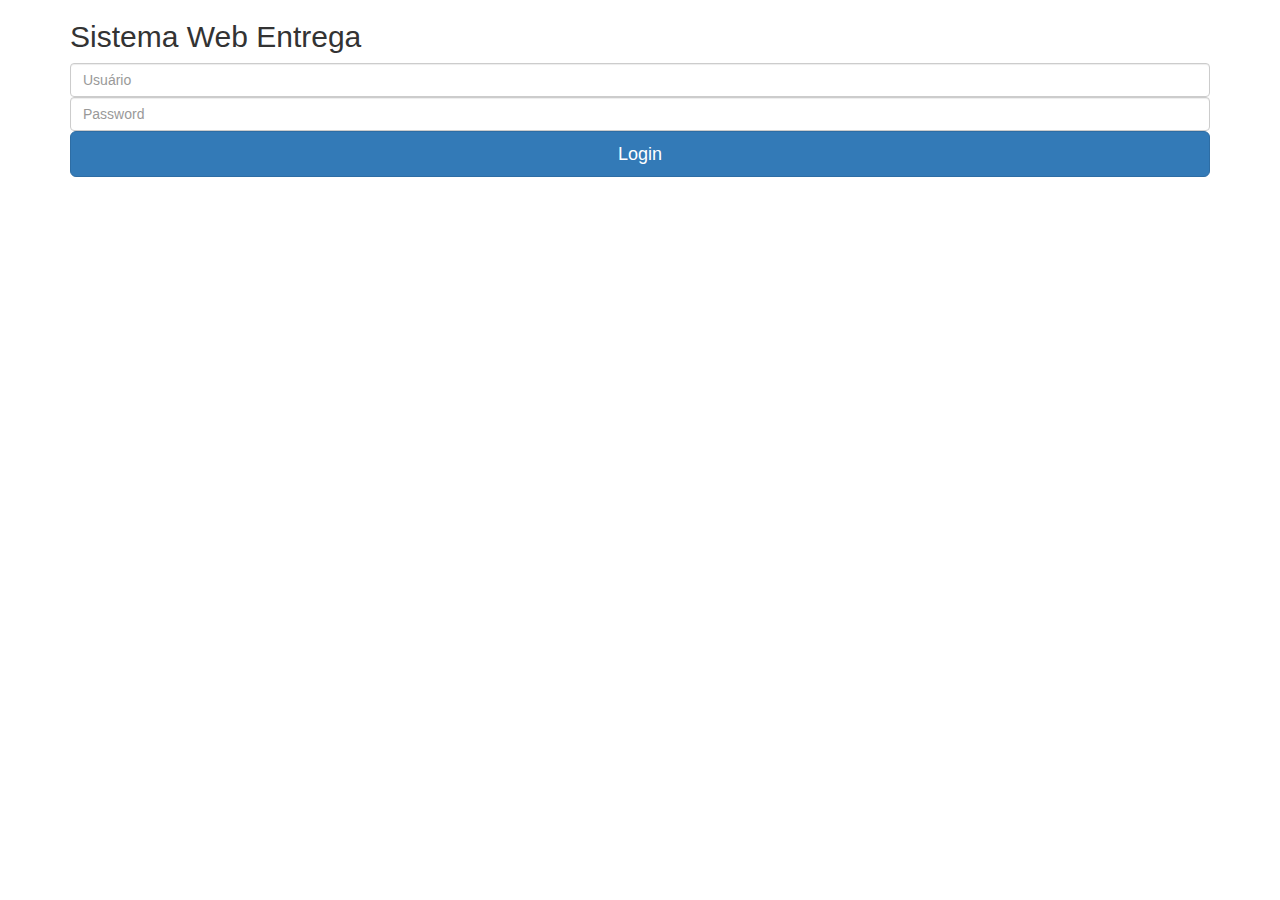
==== WebEntrega/web/index.html @ bb672cf1 "Add files via upload" ====
<!DOCTYPE html>
<html lang="en">
  <head>
    <meta charset="utf-8">
    <meta http-equiv="X-UA-Compatible" content="IE=edge">
    <meta name="viewport" content="width=device-width, initial-scale=1">
    <!-- The above 3 meta tags *must* come first in the head; any other head content must come *after* these tags -->
    <meta name="description" content="">
    <meta name="author" content="">
    <link rel="icon" href="../../favicon.ico">

    <title>Login</title>

    <!-- Bootstrap core CSS -->
    <link href="css/bootstrap.min.css" rel="stylesheet">

    <!-- IE10 viewport hack for Surface/desktop Windows 8 bug -->
    <link href="css/ie10-viewport-bug-workaround.css" rel="stylesheet">

    <!-- Custom styles for this template -->
    <link href="css/signin.css" rel="stylesheet">

    <!-- Just for debugging purposes. Don't actually copy these 2 lines! -->
    <!--[if lt IE 9]><script src="../../assets/js/ie8-responsive-file-warning.js"></script><![endif]-->
    <script src="js/ie-emulation-modes-warning.js"></script>

    <!-- HTML5 shim and Respond.js for IE8 support of HTML5 elements and media queries -->
    <!--[if lt IE 9]>
      <script src="https://oss.maxcdn.com/html5shiv/3.7.2/html5shiv.min.js"></script>
      <script src="https://oss.maxcdn.com/respond/1.4.2/respond.min.js"></script>
    <![endif]-->
  </head>

  <body>

    <div class="container">

        <form class="form-signin" action="login.jsp" method="post">
        <h2 class="form-signin-heading">Sistema Web Entrega</h2>
        <label for="inputText" class="sr-only">Usuário</label>
        <input type="text" name="usuario1" class="form-control" placeholder="Usuário" >
        <label for="inputPassword" class="sr-only">Password</label>
        <input type="password" name="senha1" class="form-control" placeholder="Password">
        
        <button class="btn btn-lg btn-primary btn-block" type="submit">Login</button>
      </form>

    </div> <!-- /container -->


    <!-- IE10 viewport hack for Surface/desktop Windows 8 bug -->
    <script src="js/ie10-viewport-bug-workaround.js"></script>
  </body>
</html>
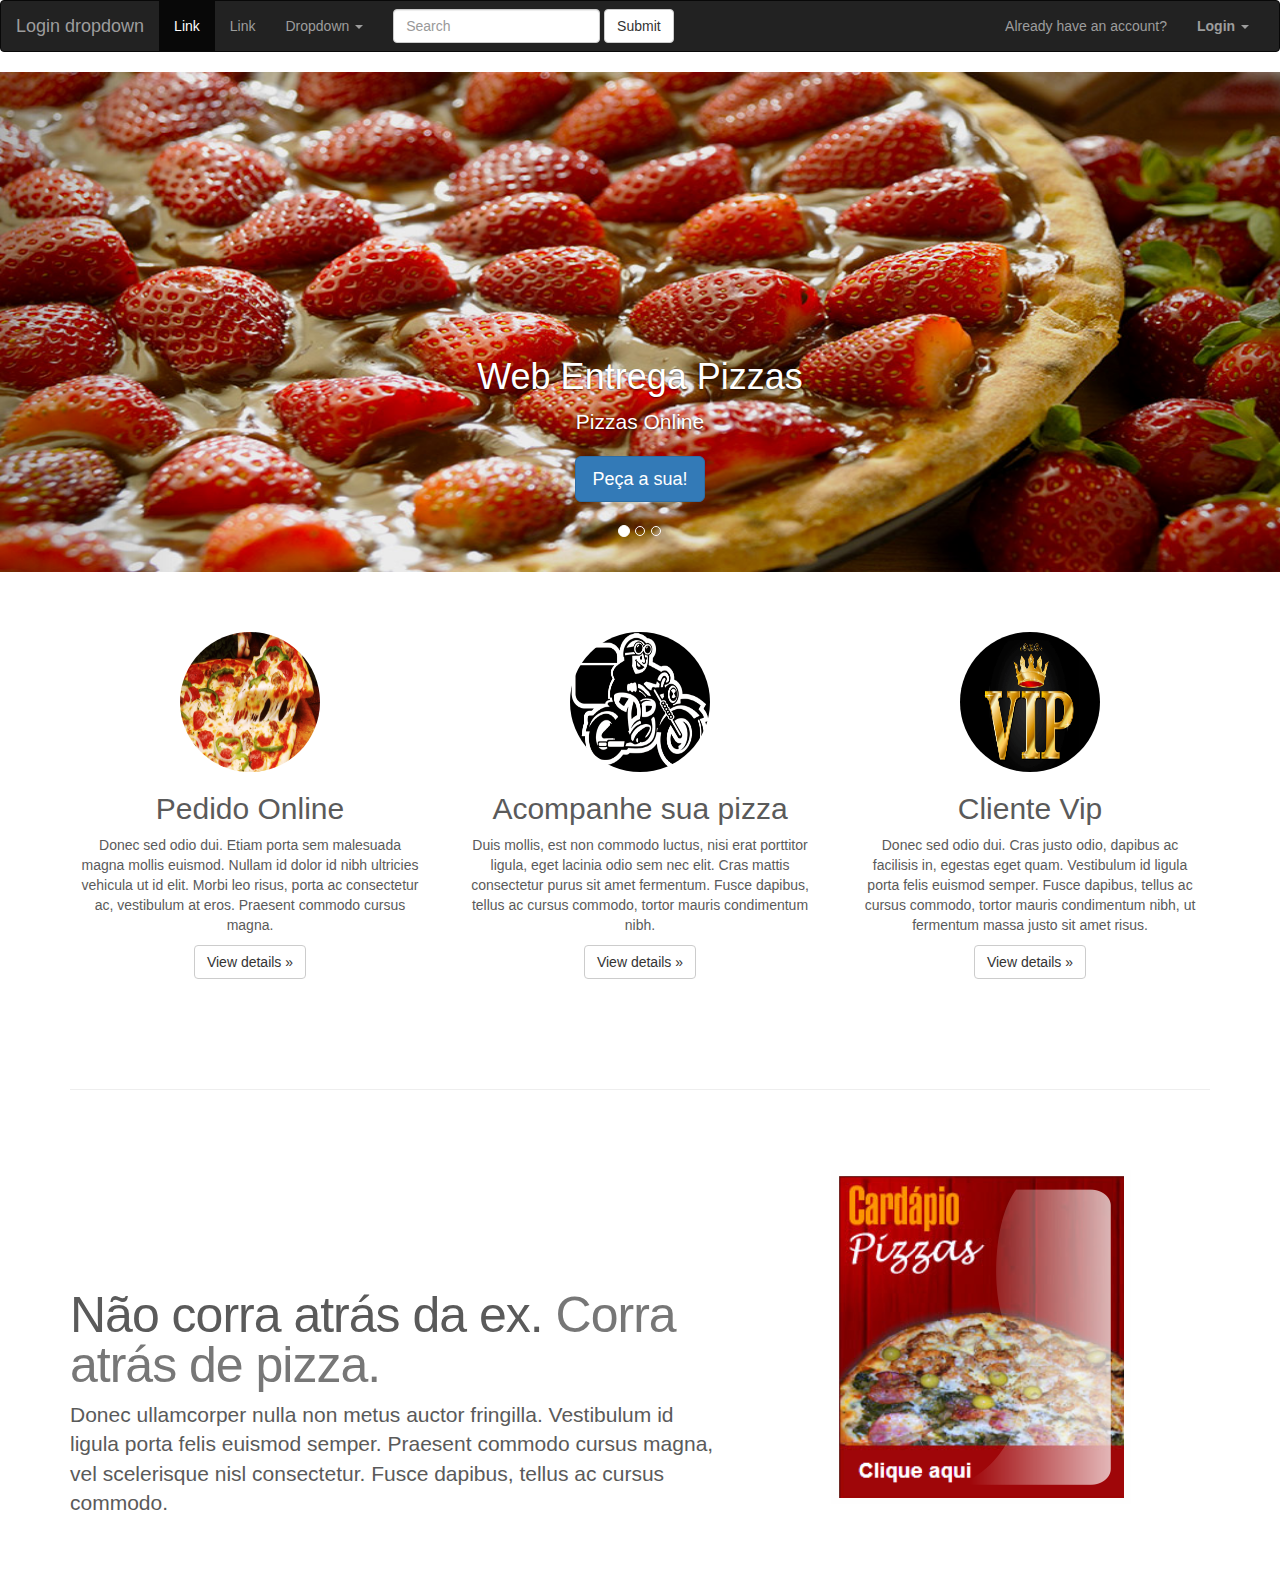
==== commit 89427f1d: "Update index.html" ====
--- a/WebEntrega/web/index.html
+++ b/WebEntrega/web/index.html
@@ -9,30 +9,31 @@
     <meta name="author" content="">
     <link rel="icon" href="../../favicon.ico">
 
-    <title>Login</title>
+    <title>Web Entrega</title>
 
     <!-- Bootstrap core CSS -->
     <link href="css/bootstrap.min.css" rel="stylesheet">
 
     <!-- IE10 viewport hack for Surface/desktop Windows 8 bug -->
-    <link href="css/ie10-viewport-bug-workaround.css" rel="stylesheet">
-
-    <!-- Custom styles for this template -->
-    <link href="css/signin.css" rel="stylesheet">
+    <link href="../../assets/css/ie10-viewport-bug-workaround.css" rel="stylesheet">
 
     <!-- Just for debugging purposes. Don't actually copy these 2 lines! -->
     <!--[if lt IE 9]><script src="../../assets/js/ie8-responsive-file-warning.js"></script><![endif]-->
-    <script src="js/ie-emulation-modes-warning.js"></script>
+    <script src="../../assets/js/ie-emulation-modes-warning.js"></script>
 
     <!-- HTML5 shim and Respond.js for IE8 support of HTML5 elements and media queries -->
     <!--[if lt IE 9]>
-      <script src="https://oss.maxcdn.com/html5shiv/3.7.2/html5shiv.min.js"></script>
+      <script src="https://oss.maxcdn.com/html5shiv/3.7.3/html5shiv.min.js"></script>
       <script src="https://oss.maxcdn.com/respond/1.4.2/respond.min.js"></script>
     <![endif]-->
+
+    <!-- Custom styles for this template -->
+    <link href="carousel.css" rel="stylesheet">
+    <link href="css/login.css" rel="stylesheet">
   </head>
 
-  <body>
-
+
+<!--
     <div class="container">
 
         <form class="form-signin" action="login.jsp" method="post">
@@ -48,7 +49,195 @@
     </div> <!-- /container -->
 
 
+<body>
+
+<nav class="navbar navbar-default navbar-inverse" role="navigation">
+  <div class="container-fluid">
+    <!-- Brand and toggle get grouped for better mobile display -->
+    <div class="navbar-header">
+      <button type="button" class="navbar-toggle collapsed" data-toggle="collapse" data-target="#bs-example-navbar-collapse-1">
+        <span class="sr-only">Toggle navigation</span>
+        <span class="icon-bar"></span>
+        <span class="icon-bar"></span>
+        <span class="icon-bar"></span>
+      </button>
+      <a class="navbar-brand" href="#">Login dropdown</a>
+    </div>
+
+    <!-- Collect the nav links, forms, and other content for toggling -->
+    <div class="collapse navbar-collapse" id="bs-example-navbar-collapse-1">
+      <ul class="nav navbar-nav">
+        <li class="active"><a href="#">Link</a></li>
+        <li><a href="#">Link</a></li>
+        <li class="dropdown">
+          <a href="#" class="dropdown-toggle" data-toggle="dropdown">Dropdown <span class="caret"></span></a>
+          <ul class="dropdown-menu" role="menu">
+            <li><a href="#">Action</a></li>
+            <li><a href="#">Another action</a></li>
+            <li><a href="#">Something else here</a></li>
+            <li class="divider"></li>
+            <li><a href="#">Separated link</a></li>
+            <li class="divider"></li>
+            <li><a href="#">One more separated link</a></li>
+          </ul>
+        </li>
+      </ul>
+      <form class="navbar-form navbar-left" role="search">
+        <div class="form-group">
+          <input type="text" class="form-control" placeholder="Search">
+        </div>
+        <button type="submit" class="btn btn-default">Submit</button>
+      </form>
+      <ul class="nav navbar-nav navbar-right">
+        <li><p class="navbar-text">Already have an account?</p></li>
+        <li class="dropdown">
+          <a href="#" class="dropdown-toggle" data-toggle="dropdown"><b>Login</b> <span class="caret"></span></a>
+			<ul id="login-dp" class="dropdown-menu">
+				<li>
+					 <div class="row">
+							<div class="col-md-12">
+								Login via
+								<div class="social-buttons">
+									<a href="#" class="btn btn-fb"><i class="fa fa-facebook"></i> Facebook</a>
+									<a href="#" class="btn btn-tw"><i class="fa fa-twitter"></i> Twitter</a>
+								</div>
+                                or
+								 <form class="form" role="form" method="post" action="login" accept-charset="UTF-8" id="login-nav">
+										<div class="form-group">
+											 <label class="sr-only" for="exampleInputEmail2">Email address</label>
+											 <input type="email" class="form-control" id="exampleInputEmail2" placeholder="Email address" required>
+										</div>
+										<div class="form-group">
+											 <label class="sr-only" for="exampleInputPassword2">Password</label>
+											 <input type="password" class="form-control" id="exampleInputPassword2" placeholder="Password" required>
+                                             <div class="help-block text-right"><a href="">Forget the password ?</a></div>
+										</div>
+										<div class="form-group">
+											 <button type="submit" class="btn btn-primary btn-block">Sign in</button>
+										</div>
+										<div class="checkbox">
+											 <label>
+											 <input type="checkbox"> keep me logged-in
+											 </label>
+										</div>
+								 </form>
+							</div>
+							<div class="bottom text-center">
+								New here ? <a href="#"><b>Join Us</b></a>
+							</div>
+					 </div>
+				</li>
+			</ul>
+        </li>
+      </ul>
+    </div><!-- /.navbar-collapse -->
+  </div><!-- /.container-fluid -->
+</nav>
+
+
+<div id="myCarousel" class="carousel slide" data-ride="carousel">
+      <!-- Indicators -->
+      <ol class="carousel-indicators">
+        <li data-target="#myCarousel" data-slide-to="0" class="active"></li>
+        <li data-target="#myCarousel" data-slide-to="1"></li>
+        <li data-target="#myCarousel" data-slide-to="2"></li>
+      </ol>
+      <div class="carousel-inner" role="listbox">
+        <div class="item active">
+          <img class="first-slide" src="img/pizza4.jpg" alt="First slide">
+          <div class="container">
+            <div class="carousel-caption">
+              <h1>Web Entrega Pizzas</h1>
+              <p> Pizzas Online </p>
+              <p><a class="btn btn-lg btn-primary" href="#" role="button">Peça a sua!</a></p>
+            </div>
+          </div>
+        </div>
+        <div class="item">
+          <img class="second-slide" src="img/pizza2.png" alt="Second slide">
+          <div class="container">
+            <div class="carousel-caption">
+             <p><a class="btn btn-lg btn-primary" href="#" role="button">Peça a sua!</a></p>
+            </div>
+          </div>
+        </div>
+        <div class="item">
+          <img class="third-slide" src="img/pizza1.jpg" alt="Third slide">
+          <div class="container">
+            <div class="carousel-caption">
+                
+              <p><a class="btn btn-lg btn-primary" href="#" role="button">Peça a sua!</a></p>
+            </div>
+          </div>
+        </div>
+      </div>
+      <a class="left carousel-control" href="#myCarousel" role="button" data-slide="prev">
+        <span class="glyphicon glyphicon-chevron-left" aria-hidden="true"></span>
+        <span class="sr-only">Previous</span>
+      </a>
+      <a class="right carousel-control" href="#myCarousel" role="button" data-slide="next">
+        <span class="glyphicon glyphicon-chevron-right" aria-hidden="true"></span>
+        <span class="sr-only">Next</span>
+      </a>
+    </div><!-- /.carousel -->
+
+
+    <!-- Marketing messaging and featurettes
+    ================================================== -->
+    <!-- Wrap the rest of the page in another container to center all the content. -->
+
+    <div class="container marketing">
+
+      <!-- Three columns of text below the carousel -->
+      <div class="row">
+        <div class="col-lg-4">
+          <img class="img-circle" src="img/pizzaicon.jpg" alt="Generic placeholder image" width="140" height="140">
+          <h2>Pedido Online</h2>
+          <p>Donec sed odio dui. Etiam porta sem malesuada magna mollis euismod. Nullam id dolor id nibh ultricies vehicula ut id elit. Morbi leo risus, porta ac consectetur ac, vestibulum at eros. Praesent commodo cursus magna.</p>
+          <p><a class="btn btn-default" href="#" role="button">View details &raquo;</a></p>
+        </div><!-- /.col-lg-4 -->
+        <div class="col-lg-4">
+          <img class="img-circle" src="img/motoboy.gif" alt="Generic placeholder image" width="140" height="140">
+          <h2>Acompanhe sua pizza</h2>
+          <p>Duis mollis, est non commodo luctus, nisi erat porttitor ligula, eget lacinia odio sem nec elit. Cras mattis consectetur purus sit amet fermentum. Fusce dapibus, tellus ac cursus commodo, tortor mauris condimentum nibh.</p>
+          <p><a class="btn btn-default" href="#" role="button">View details &raquo;</a></p>
+        </div><!-- /.col-lg-4 -->
+        <div class="col-lg-4">
+          <img class="img-circle" src="img/vip.png" alt="Generic placeholder image" width="140" height="140">
+          <h2>Cliente Vip</h2>
+          <p>Donec sed odio dui. Cras justo odio, dapibus ac facilisis in, egestas eget quam. Vestibulum id ligula porta felis euismod semper. Fusce dapibus, tellus ac cursus commodo, tortor mauris condimentum nibh, ut fermentum massa justo sit amet risus.</p>
+          <p><a class="btn btn-default" href="#" role="button">View details &raquo;</a></p>
+        </div><!-- /.col-lg-4 -->
+      </div><!-- /.row -->
+
+
+      <!-- START THE FEATURETTES -->
+
+      <hr class="featurette-divider">
+
+      <div class="row featurette">
+        <div class="col-md-7">
+          <h2 class="featurette-heading">Não corra atrás da ex. <span class="text-muted">Corra atrás de pizza.</span></h2>
+          <p class="lead">Donec ullamcorper nulla non metus auctor fringilla. Vestibulum id ligula porta felis euismod semper. Praesent commodo cursus magna, vel scelerisque nisl consectetur. Fusce dapibus, tellus ac cursus commodo.</p>
+        </div>
+        <div class="col-md-5">
+          <img class="featurette-image img-responsive center-block" src="img/cardapio.png" alt="Generic placeholder image">
+        </div>
+      </div>
+
+     
+    
+    
+
+
+ <script src="https://ajax.googleapis.com/ajax/libs/jquery/1.12.4/jquery.min.js"></script>
+    <script>window.jQuery || document.write('<script src="../../assets/js/vendor/jquery.min.js"><\/script>')</script>
+    <script src="js/bootstrap.min.js"></script>
+    <!-- Just to make our placeholder images work. Don't actually copy the next line! -->
+    <script src="../../assets/js/vendor/holder.min.js"></script>
     <!-- IE10 viewport hack for Surface/desktop Windows 8 bug -->
-    <script src="js/ie10-viewport-bug-workaround.js"></script>
-  </body>
+    <script src="../../assets/js/ie10-viewport-bug-workaround.js"></script>
+    
+    </body>
+    
 </html>
--- a/WebEntrega/web/carousel.css
+++ b/WebEntrega/web/carousel.css
@@ -0,0 +1,134 @@
+/* GLOBAL STYLES
+-------------------------------------------------- */
+/* Padding below the footer and lighter body text */
+
+body {
+  padding-bottom: 40px;
+  color: #5a5a5a;
+}
+
+
+/* CUSTOMIZE THE NAVBAR
+-------------------------------------------------- */
+
+/* Special class on .container surrounding .navbar, used for positioning it into place. */
+.navbar-wrapper {
+  position: absolute;
+  top: 0;
+  right: 0;
+  left: 0;
+  z-index: 20;
+}
+
+/* Flip around the padding for proper display in narrow viewports */
+.navbar-wrapper > .container {
+  padding-right: 0;
+  padding-left: 0;
+}
+.navbar-wrapper .navbar {
+  padding-right: 15px;
+  padding-left: 15px;
+}
+.navbar-wrapper .navbar .container {
+  width: auto;
+}
+
+
+/* CUSTOMIZE THE CAROUSEL
+-------------------------------------------------- */
+
+/* Carousel base class */
+.carousel {
+  height: 500px;
+  margin-bottom: 60px;
+}
+/* Since positioning the image, we need to help out the caption */
+.carousel-caption {
+  z-index: 10;
+}
+
+/* Declare heights because of positioning of img element */
+.carousel .item {
+  height: 500px;
+  background-color: #777;
+}
+.carousel-inner > .item > img {
+  position: absolute;
+  top: 0;
+  left: 0;
+  min-width: 100%;
+  height: 500px;
+}
+
+
+/* MARKETING CONTENT
+-------------------------------------------------- */
+
+/* Center align the text within the three columns below the carousel */
+.marketing .col-lg-4 {
+  margin-bottom: 20px;
+  text-align: center;
+}
+.marketing h2 {
+  font-weight: normal;
+}
+.marketing .col-lg-4 p {
+  margin-right: 10px;
+  margin-left: 10px;
+}
+
+
+/* Featurettes
+------------------------- */
+
+.featurette-divider {
+  margin: 80px 0; /* Space out the Bootstrap <hr> more */
+}
+
+/* Thin out the marketing headings */
+.featurette-heading {
+  font-weight: 300;
+  line-height: 1;
+  letter-spacing: -1px;
+}
+
+
+/* RESPONSIVE CSS
+-------------------------------------------------- */
+
+@media (min-width: 768px) {
+  /* Navbar positioning foo */
+  .navbar-wrapper {
+    margin-top: 20px;
+  }
+  .navbar-wrapper .container {
+    padding-right: 15px;
+    padding-left: 15px;
+  }
+  .navbar-wrapper .navbar {
+    padding-right: 0;
+    padding-left: 0;
+  }
+
+  /* The navbar becomes detached from the top, so we round the corners */
+  .navbar-wrapper .navbar {
+    border-radius: 4px;
+  }
+
+  /* Bump up size of carousel content */
+  .carousel-caption p {
+    margin-bottom: 20px;
+    font-size: 21px;
+    line-height: 1.4;
+  }
+
+  .featurette-heading {
+    font-size: 50px;
+  }
+}
+
+@media (min-width: 992px) {
+  .featurette-heading {
+    margin-top: 120px;
+  }
+}
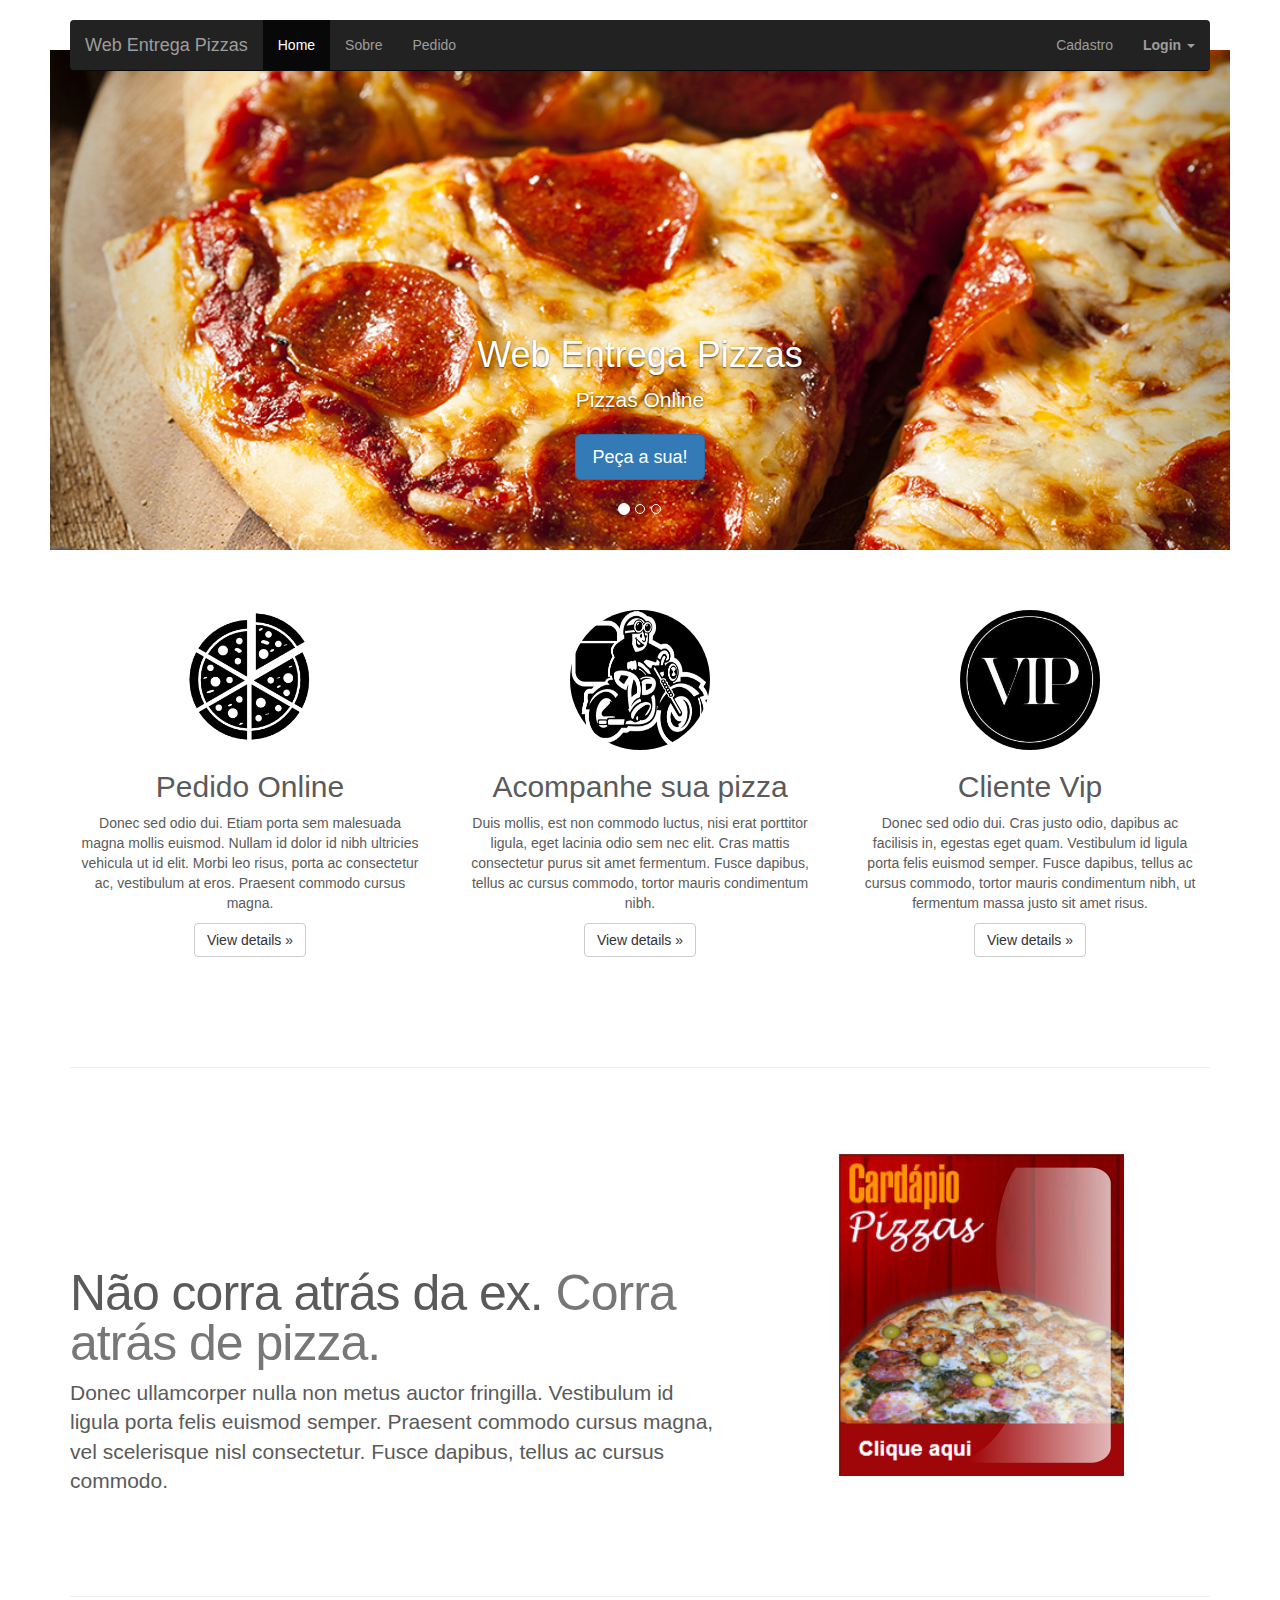
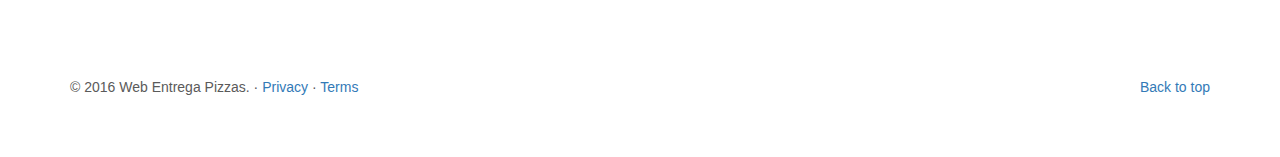
==== commit 2e58f06d: "Update index.html" ====
--- a/WebEntrega/web/index.html
+++ b/WebEntrega/web/index.html
@@ -31,65 +31,33 @@
     <link href="carousel.css" rel="stylesheet">
     <link href="css/login.css" rel="stylesheet">
   </head>
-
-
-<!--
-    <div class="container">
-
-        <form class="form-signin" action="login.jsp" method="post">
-        <h2 class="form-signin-heading">Sistema Web Entrega</h2>
-        <label for="inputText" class="sr-only">Usuário</label>
-        <input type="text" name="usuario1" class="form-control" placeholder="Usuário" >
-        <label for="inputPassword" class="sr-only">Password</label>
-        <input type="password" name="senha1" class="form-control" placeholder="Password">
-        
-        <button class="btn btn-lg btn-primary btn-block" type="submit">Login</button>
-      </form>
-
-    </div> <!-- /container -->
-
-
-<body>
-
-<nav class="navbar navbar-default navbar-inverse" role="navigation">
-  <div class="container-fluid">
-    <!-- Brand and toggle get grouped for better mobile display -->
-    <div class="navbar-header">
-      <button type="button" class="navbar-toggle collapsed" data-toggle="collapse" data-target="#bs-example-navbar-collapse-1">
-        <span class="sr-only">Toggle navigation</span>
-        <span class="icon-bar"></span>
-        <span class="icon-bar"></span>
-        <span class="icon-bar"></span>
-      </button>
-      <a class="navbar-brand" href="#">Login dropdown</a>
-    </div>
-
-    <!-- Collect the nav links, forms, and other content for toggling -->
-    <div class="collapse navbar-collapse" id="bs-example-navbar-collapse-1">
-      <ul class="nav navbar-nav">
-        <li class="active"><a href="#">Link</a></li>
-        <li><a href="#">Link</a></li>
-        <li class="dropdown">
-          <a href="#" class="dropdown-toggle" data-toggle="dropdown">Dropdown <span class="caret"></span></a>
-          <ul class="dropdown-menu" role="menu">
-            <li><a href="#">Action</a></li>
-            <li><a href="#">Another action</a></li>
-            <li><a href="#">Something else here</a></li>
-            <li class="divider"></li>
-            <li><a href="#">Separated link</a></li>
-            <li class="divider"></li>
-            <li><a href="#">One more separated link</a></li>
-          </ul>
-        </li>
-      </ul>
-      <form class="navbar-form navbar-left" role="search">
-        <div class="form-group">
-          <input type="text" class="form-control" placeholder="Search">
-        </div>
-        <button type="submit" class="btn btn-default">Submit</button>
-      </form>
-      <ul class="nav navbar-nav navbar-right">
-        <li><p class="navbar-text">Already have an account?</p></li>
+<!-- NAVBAR
+================================================== -->
+  <body>
+    <div class="navbar-wrapper">
+      <div class="container">
+
+        <nav class="navbar navbar-inverse navbar-static-top">
+          <div class="container">
+            <div class="navbar-header">
+              <button type="button" class="navbar-toggle collapsed" data-toggle="collapse" data-target="#navbar" aria-expanded="false" aria-controls="navbar">
+                <span class="sr-only">Toggle navigation</span>
+                <span class="icon-bar"></span>
+                <span class="icon-bar"></span>
+                <span class="icon-bar"></span>
+              </button>
+              <a class="navbar-brand" href="#">Web Entrega Pizzas </a>
+            </div>
+            <div id="navbar" class="navbar-collapse ecollapse">
+              <ul class="nav navbar-nav">
+                <li class="active"><a href="#">Home</a></li>
+                <li><a href="#about">Sobre</a></li>
+                <li><a href="#contact">Pedido</a></li>            
+              </ul>                
+            
+             
+              <ul class="nav navbar-nav navbar-right">
+        <li><p class="navbar-text">Cadastro</p></li>
         <li class="dropdown">
           <a href="#" class="dropdown-toggle" data-toggle="dropdown"><b>Login</b> <span class="caret"></span></a>
 			<ul id="login-dp" class="dropdown-menu">
@@ -101,41 +69,42 @@
 									<a href="#" class="btn btn-fb"><i class="fa fa-facebook"></i> Facebook</a>
 									<a href="#" class="btn btn-tw"><i class="fa fa-twitter"></i> Twitter</a>
 								</div>
-                                or
-								 <form class="form" role="form" method="post" action="login" accept-charset="UTF-8" id="login-nav">
+                                ou
+								 <form class="form" role="form" method="post" action="login.jsp" accept-charset="UTF-8" id="login-nav">
 										<div class="form-group">
-											 <label class="sr-only" for="exampleInputEmail2">Email address</label>
-											 <input type="email" class="form-control" id="exampleInputEmail2" placeholder="Email address" required>
+											 <label class="sr-only" for="exampleInputEmail2">Nome de Usuario</label>
+											 <input type="text" class="form-control" id="exampleInputEmail2" name="usuario1" placeholder="Nome de Usuario" required>
 										</div>
 										<div class="form-group">
 											 <label class="sr-only" for="exampleInputPassword2">Password</label>
-											 <input type="password" class="form-control" id="exampleInputPassword2" placeholder="Password" required>
-                                             <div class="help-block text-right"><a href="">Forget the password ?</a></div>
+											 <input type="password" class="form-control" id="exampleInputPassword2" name="senha1" placeholder="Senha" required>
+                                                                                         <div class="help-block text-right"><a href="">Esqueceu a senha ?</a></div>
 										</div>
 										<div class="form-group">
-											 <button type="submit" class="btn btn-primary btn-block">Sign in</button>
+											 <button type="submit" class="btn btn-primary btn-block">Entrar</button>
 										</div>
-										<div class="checkbox">
-											 <label>
-											 <input type="checkbox"> keep me logged-in
-											 </label>
-										</div>
+										
 								 </form>
 							</div>
 							<div class="bottom text-center">
-								New here ? <a href="#"><b>Join Us</b></a>
+								Novo aqui ? <a href="#"><b>Cadastre-se</b></a>
 							</div>
 					 </div>
 				</li>
 			</ul>
         </li>
       </ul>
-    </div><!-- /.navbar-collapse -->
-  </div><!-- /.container-fluid -->
-</nav>
-
-
-<div id="myCarousel" class="carousel slide" data-ride="carousel">
+            </div>  
+          </div>
+        </nav>
+
+      </div>
+    </div>
+
+
+    <!-- Carousel
+    ================================================== -->
+    <div id="myCarousel" class="carousel slide" data-ride="carousel">
       <!-- Indicators -->
       <ol class="carousel-indicators">
         <li data-target="#myCarousel" data-slide-to="0" class="active"></li>
@@ -144,7 +113,7 @@
       </ol>
       <div class="carousel-inner" role="listbox">
         <div class="item active">
-          <img class="first-slide" src="img/pizza4.jpg" alt="First slide">
+          <img class="first-slide" src="img/pizza3.jpg" alt="First slide">
           <div class="container">
             <div class="carousel-caption">
               <h1>Web Entrega Pizzas</h1>
@@ -165,7 +134,8 @@
           <img class="third-slide" src="img/pizza1.jpg" alt="Third slide">
           <div class="container">
             <div class="carousel-caption">
-                
+               <h1>Web Entrega Pizzas</h1>
+              <p> Pizzas Online </p> 
               <p><a class="btn btn-lg btn-primary" href="#" role="button">Peça a sua!</a></p>
             </div>
           </div>
@@ -191,7 +161,7 @@
       <!-- Three columns of text below the carousel -->
       <div class="row">
         <div class="col-lg-4">
-          <img class="img-circle" src="img/pizzaicon.jpg" alt="Generic placeholder image" width="140" height="140">
+          <img class="img-circle" src="img/pizzaicon.png" alt="Generic placeholder image" width="140" height="140">
           <h2>Pedido Online</h2>
           <p>Donec sed odio dui. Etiam porta sem malesuada magna mollis euismod. Nullam id dolor id nibh ultricies vehicula ut id elit. Morbi leo risus, porta ac consectetur ac, vestibulum at eros. Praesent commodo cursus magna.</p>
           <p><a class="btn btn-default" href="#" role="button">View details &raquo;</a></p>
@@ -203,7 +173,7 @@
           <p><a class="btn btn-default" href="#" role="button">View details &raquo;</a></p>
         </div><!-- /.col-lg-4 -->
         <div class="col-lg-4">
-          <img class="img-circle" src="img/vip.png" alt="Generic placeholder image" width="140" height="140">
+          <img class="img-circle" src="img/vip.jpg" alt="Generic placeholder image" width="140" height="140">
           <h2>Cliente Vip</h2>
           <p>Donec sed odio dui. Cras justo odio, dapibus ac facilisis in, egestas eget quam. Vestibulum id ligula porta felis euismod semper. Fusce dapibus, tellus ac cursus commodo, tortor mauris condimentum nibh, ut fermentum massa justo sit amet risus.</p>
           <p><a class="btn btn-default" href="#" role="button">View details &raquo;</a></p>
@@ -226,18 +196,30 @@
       </div>
 
      
-    
-    
-
-
- <script src="https://ajax.googleapis.com/ajax/libs/jquery/1.12.4/jquery.min.js"></script>
+
+      <hr class="featurette-divider">
+
+      <!-- /END THE FEATURETTES -->
+
+
+      <!-- FOOTER -->
+      <footer>
+        <p class="pull-right"><a href="#">Back to top</a></p>
+        <p>&copy; 2016 Web Entrega Pizzas. &middot; <a href="#">Privacy</a> &middot; <a href="#">Terms</a></p>
+      </footer>
+
+    </div><!-- /.container -->
+
+
+    <!-- Bootstrap core JavaScript
+    ================================================== -->
+    <!-- Placed at the end of the document so the pages load faster -->
+    <script src="https://ajax.googleapis.com/ajax/libs/jquery/1.12.4/jquery.min.js"></script>
     <script>window.jQuery || document.write('<script src="../../assets/js/vendor/jquery.min.js"><\/script>')</script>
     <script src="js/bootstrap.min.js"></script>
     <!-- Just to make our placeholder images work. Don't actually copy the next line! -->
     <script src="../../assets/js/vendor/holder.min.js"></script>
     <!-- IE10 viewport hack for Surface/desktop Windows 8 bug -->
     <script src="../../assets/js/ie10-viewport-bug-workaround.js"></script>
-    
-    </body>
-    
+  </body>
 </html>
--- a/WebEntrega/web/css/login.css
+++ b/WebEntrega/web/css/login.css
@@ -0,0 +1,65 @@
+/*
+To change this license header, choose License Headers in Project Properties.
+To change this template file, choose Tools | Templates
+and open the template in the editor.
+*/
+/* 
+    Created on : 23/11/2016, 20:11:05
+    Author     : 0067156
+*/
+
+body{
+    //background:url('http://www.wallpaperup.com/uploads/wallpapers/2012/10/21/20181/cad2441dd3252cf53f12154412286ba0.jpg');
+    padding:50px;
+}
+
+#login-dp{
+    min-width: 250px;
+    padding: 14px 14px 0;
+    overflow:hidden;
+    background-color:rgba(255,255,255,.8);
+}
+#login-dp .help-block{
+    font-size:12px    
+}
+#login-dp .bottom{
+    background-color:rgba(255,255,255,.8);
+    border-top:1px solid #ddd;
+    clear:both;
+    padding:14px;
+}
+#login-dp .social-buttons{
+    margin:12px 0    
+}
+#login-dp .social-buttons a{
+    width: 49%;
+}
+#login-dp .form-group {
+    margin-bottom: 10px;
+}
+.btn-fb{
+    color: #fff;
+    background-color:#3b5998;
+}
+.btn-fb:hover{
+    color: #fff;
+    background-color:#496ebc 
+}
+.btn-tw{
+    color: #fff;
+    background-color:#55acee;
+}
+.btn-tw:hover{
+    color: #fff;
+    background-color:#59b5fa;
+}
+@media(max-width:768px){
+    #login-dp{
+        background-color: inherit;
+        color: #fff;
+    }
+    #login-dp .bottom{
+        background-color: inherit;
+        border-top:0 none;
+    }
+}
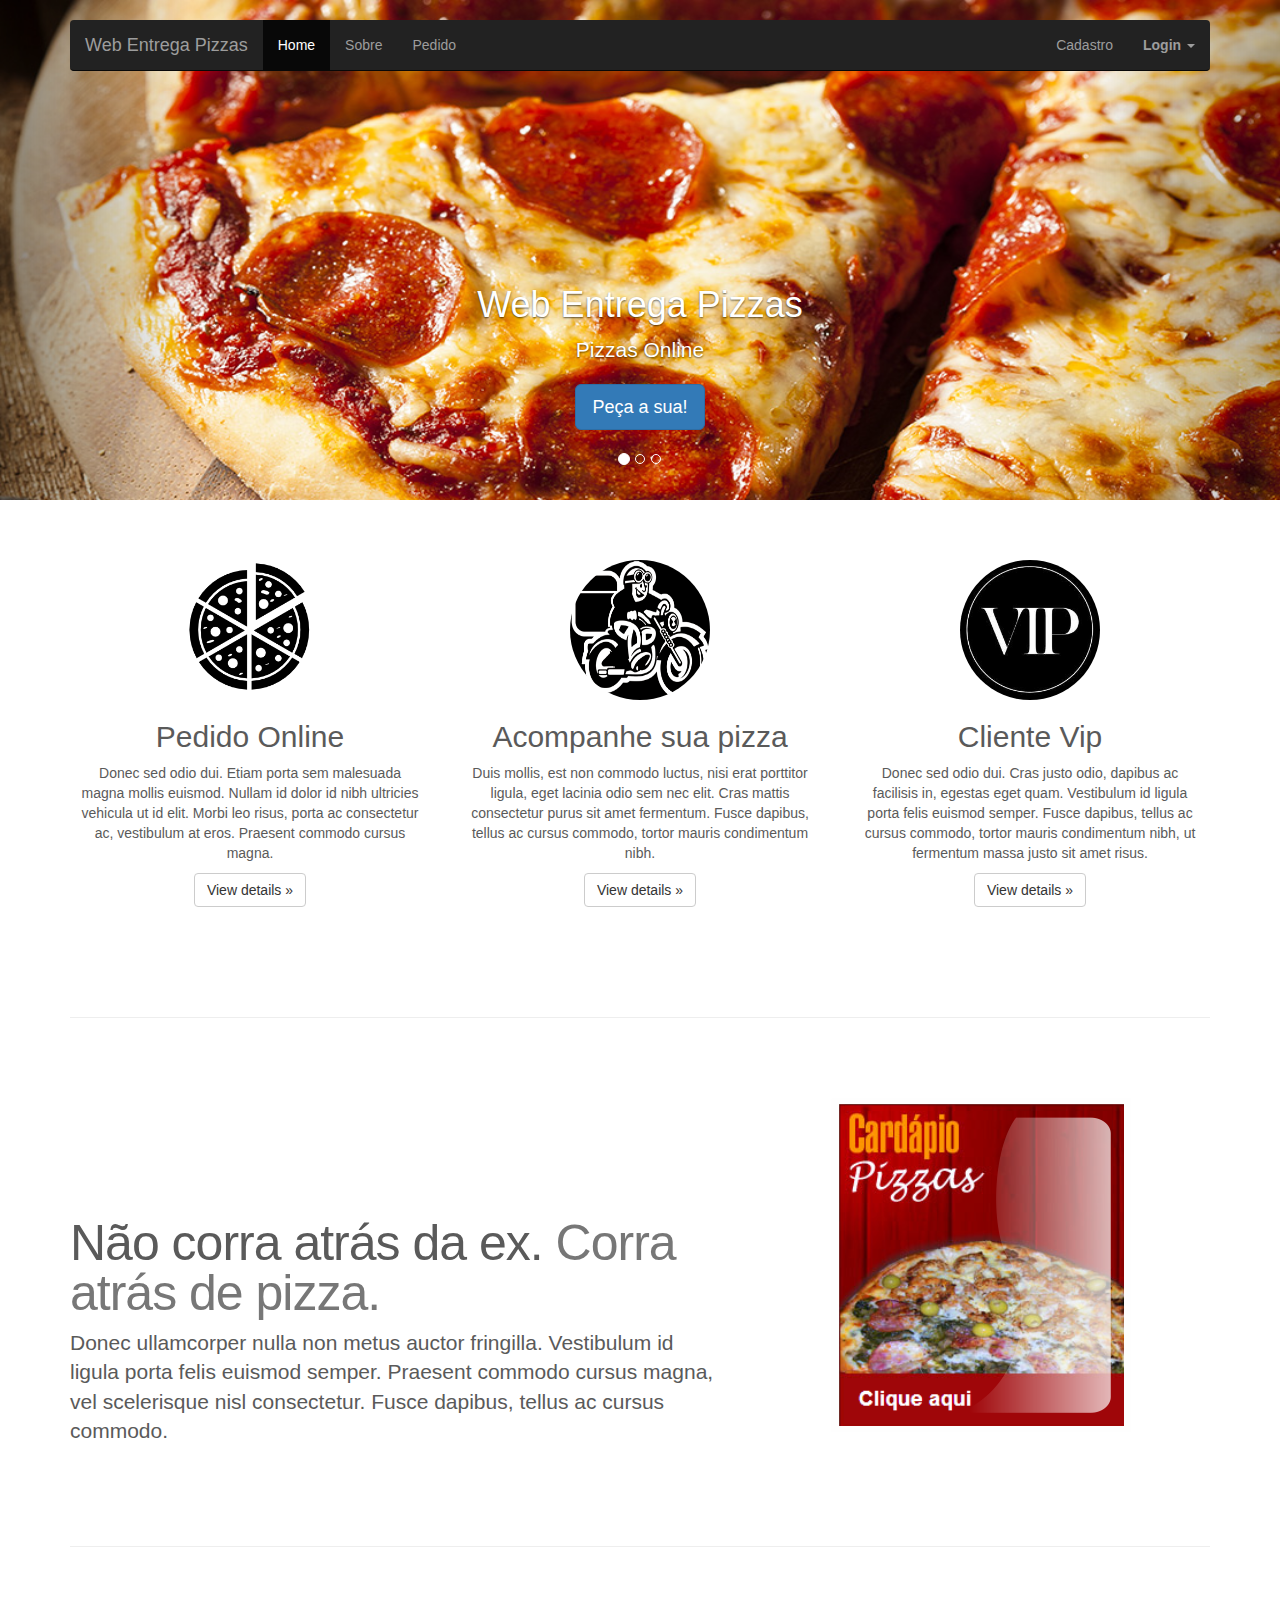
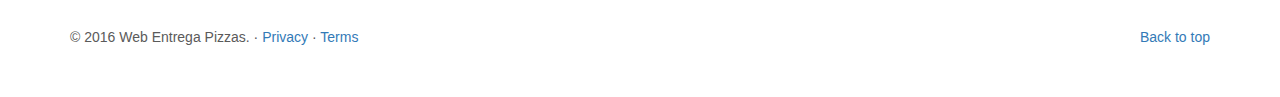
==== commit f5d23db3: "Update index.html" ====
--- a/WebEntrega/web/index.html
+++ b/WebEntrega/web/index.html
@@ -52,7 +52,7 @@
               <ul class="nav navbar-nav">
                 <li class="active"><a href="#">Home</a></li>
                 <li><a href="#about">Sobre</a></li>
-                <li><a href="#contact">Pedido</a></li>            
+                <li><a href="cardapio.jsp">Pedido</a></li>            
               </ul>                
             
              
--- a/WebEntrega/web/css/login.css
+++ b/WebEntrega/web/css/login.css
@@ -1,17 +1,8 @@
-/*
-To change this license header, choose License Headers in Project Properties.
-To change this template file, choose Tools | Templates
-and open the template in the editor.
-*/
+
 /* 
     Created on : 23/11/2016, 20:11:05
     Author     : 0067156
 */
-
-body{
-    //background:url('http://www.wallpaperup.com/uploads/wallpapers/2012/10/21/20181/cad2441dd3252cf53f12154412286ba0.jpg');
-    padding:50px;
-}
 
 #login-dp{
     min-width: 250px;
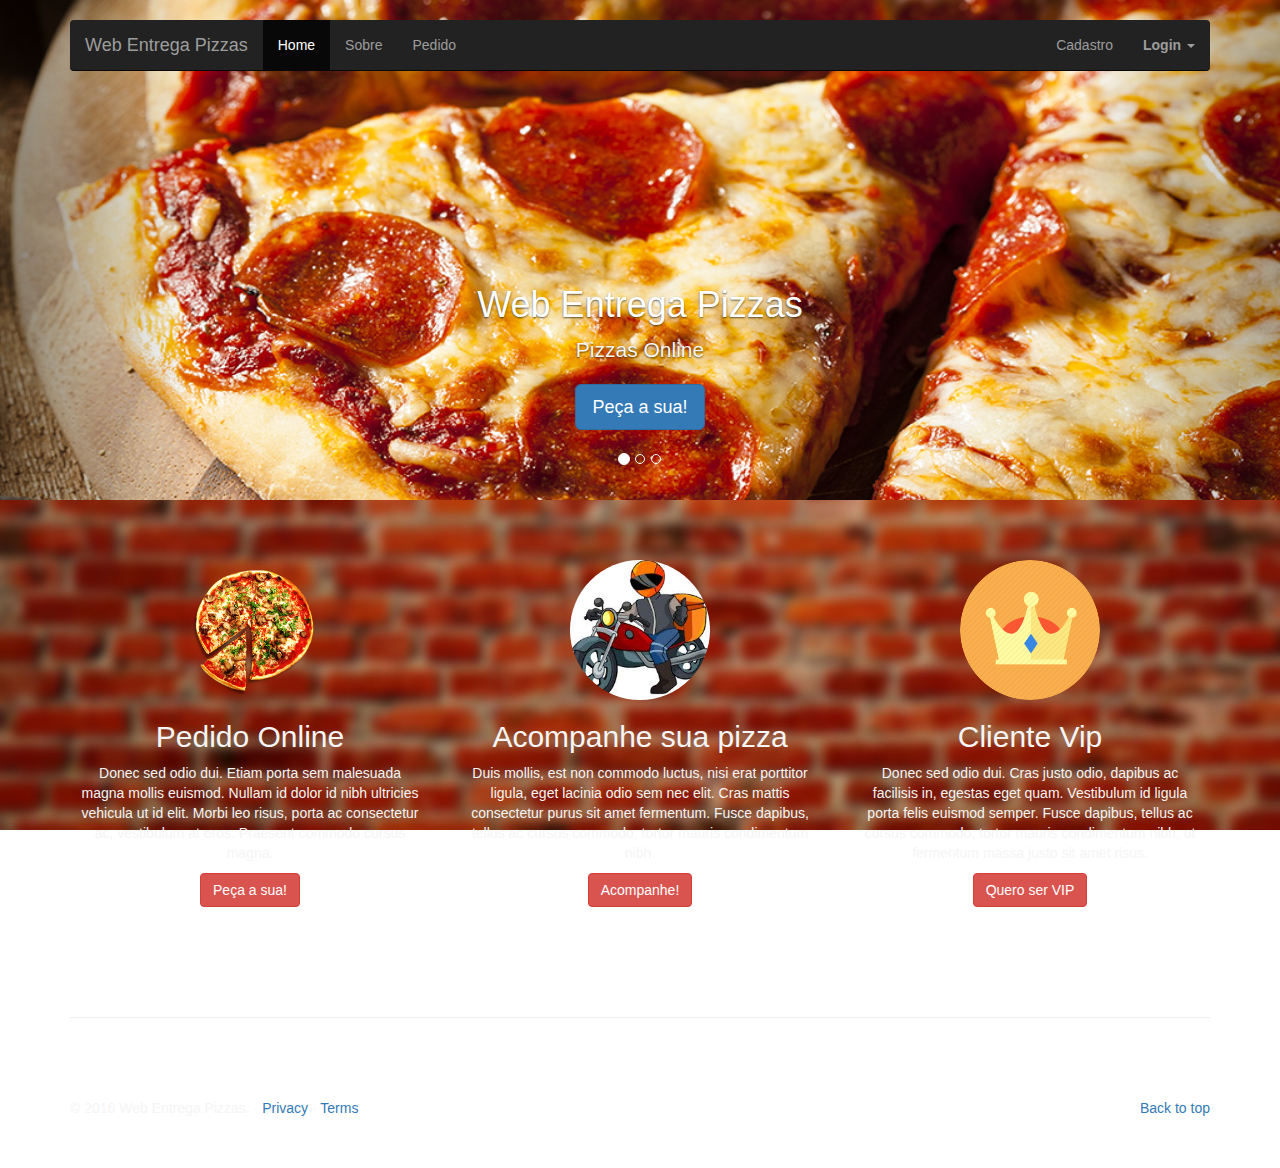
==== commit 8e2db4ca: "Update index.html" ====
--- a/WebEntrega/web/index.html
+++ b/WebEntrega/web/index.html
@@ -30,6 +30,30 @@
     <!-- Custom styles for this template -->
     <link href="carousel.css" rel="stylesheet">
     <link href="css/login.css" rel="stylesheet">
+    
+        <style>
+        
+        #vip{
+            padding-top: 100px;
+            
+        }
+        
+        
+        
+        label { color: whitesmoke; }
+        
+     body {
+    background-image: url("img/background_1.jpg");
+    background-repeat: no-repeat;
+    background-size: 100%;
+    background-attachment: fixed;
+    } 
+    
+    h3,h2,p{
+        color: whitesmoke;
+    }
+        
+    </style>
   </head>
 <!-- NAVBAR
 ================================================== -->
@@ -52,7 +76,7 @@
               <ul class="nav navbar-nav">
                 <li class="active"><a href="#">Home</a></li>
                 <li><a href="#about">Sobre</a></li>
-                <li><a href="cardapio.jsp">Pedido</a></li>            
+                <li><a href="cardapio.jsp?flag=1">Pedido</a></li>            
               </ul>                
             
              
@@ -161,22 +185,22 @@
       <!-- Three columns of text below the carousel -->
       <div class="row">
         <div class="col-lg-4">
-          <img class="img-circle" src="img/pizzaicon.png" alt="Generic placeholder image" width="140" height="140">
+          <img class="img-circle" src="img/pizzapedido.png" alt="Generic placeholder image" width="140" height="140">
           <h2>Pedido Online</h2>
           <p>Donec sed odio dui. Etiam porta sem malesuada magna mollis euismod. Nullam id dolor id nibh ultricies vehicula ut id elit. Morbi leo risus, porta ac consectetur ac, vestibulum at eros. Praesent commodo cursus magna.</p>
-          <p><a class="btn btn-default" href="#" role="button">View details &raquo;</a></p>
+          <p><a class="btn btn-danger" href="#" role="button">Peça a sua!</a></p>
         </div><!-- /.col-lg-4 -->
         <div class="col-lg-4">
-          <img class="img-circle" src="img/motoboy.gif" alt="Generic placeholder image" width="140" height="140">
+          <img class="img-circle" src="img/moto.jpg" alt="Generic placeholder image" width="140" height="140">
           <h2>Acompanhe sua pizza</h2>
           <p>Duis mollis, est non commodo luctus, nisi erat porttitor ligula, eget lacinia odio sem nec elit. Cras mattis consectetur purus sit amet fermentum. Fusce dapibus, tellus ac cursus commodo, tortor mauris condimentum nibh.</p>
-          <p><a class="btn btn-default" href="#" role="button">View details &raquo;</a></p>
+          <p><a class="btn btn-danger" href="#" role="button">Acompanhe!</a></p>
         </div><!-- /.col-lg-4 -->
         <div class="col-lg-4">
-          <img class="img-circle" src="img/vip.jpg" alt="Generic placeholder image" width="140" height="140">
+          <img class="img-circle" src="img/vip.png" alt="Generic placeholder image" width="140" height="140">
           <h2>Cliente Vip</h2>
           <p>Donec sed odio dui. Cras justo odio, dapibus ac facilisis in, egestas eget quam. Vestibulum id ligula porta felis euismod semper. Fusce dapibus, tellus ac cursus commodo, tortor mauris condimentum nibh, ut fermentum massa justo sit amet risus.</p>
-          <p><a class="btn btn-default" href="#" role="button">View details &raquo;</a></p>
+          <p><a class="btn btn-danger" href="#" role="button">Quero ser VIP</a></p>
         </div><!-- /.col-lg-4 -->
       </div><!-- /.row -->
 
@@ -184,21 +208,6 @@
       <!-- START THE FEATURETTES -->
 
       <hr class="featurette-divider">
-
-      <div class="row featurette">
-        <div class="col-md-7">
-          <h2 class="featurette-heading">Não corra atrás da ex. <span class="text-muted">Corra atrás de pizza.</span></h2>
-          <p class="lead">Donec ullamcorper nulla non metus auctor fringilla. Vestibulum id ligula porta felis euismod semper. Praesent commodo cursus magna, vel scelerisque nisl consectetur. Fusce dapibus, tellus ac cursus commodo.</p>
-        </div>
-        <div class="col-md-5">
-          <img class="featurette-image img-responsive center-block" src="img/cardapio.png" alt="Generic placeholder image">
-        </div>
-      </div>
-
-     
-
-      <hr class="featurette-divider">
-
       <!-- /END THE FEATURETTES -->
 
 
